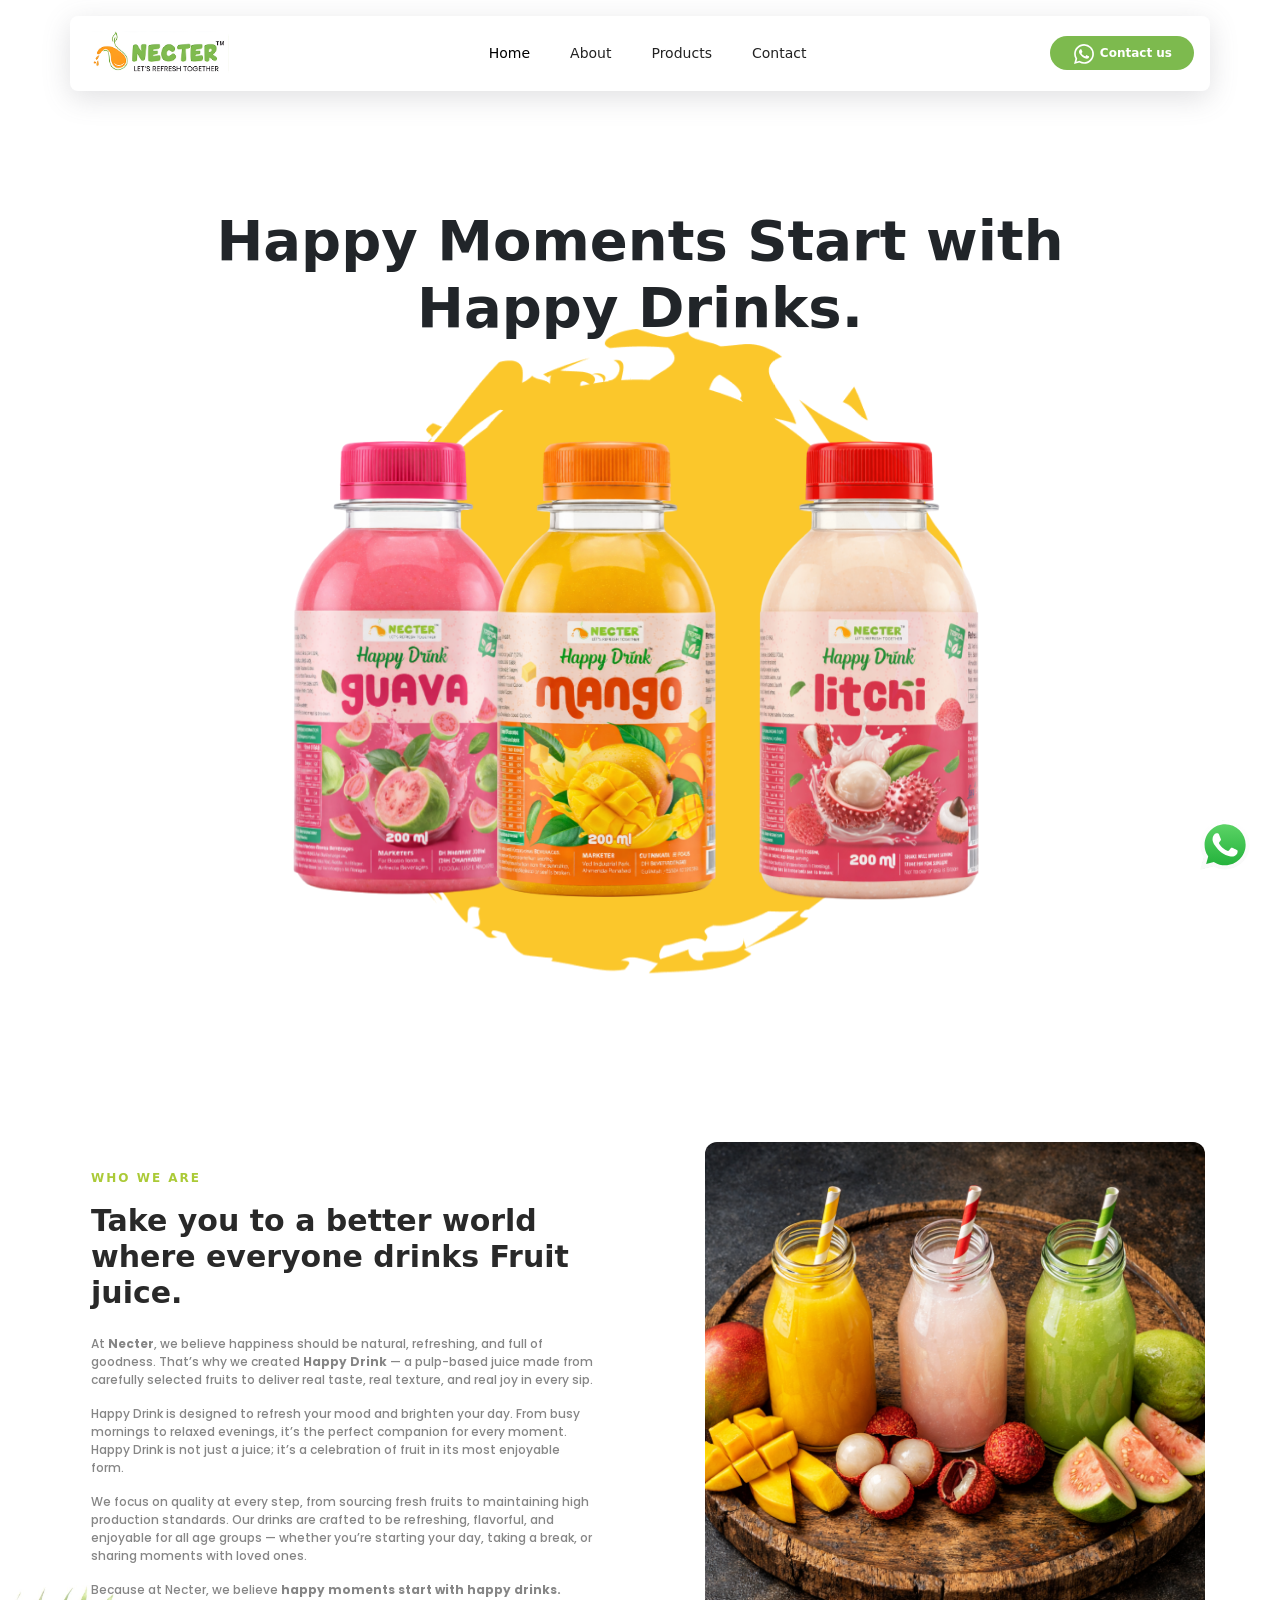
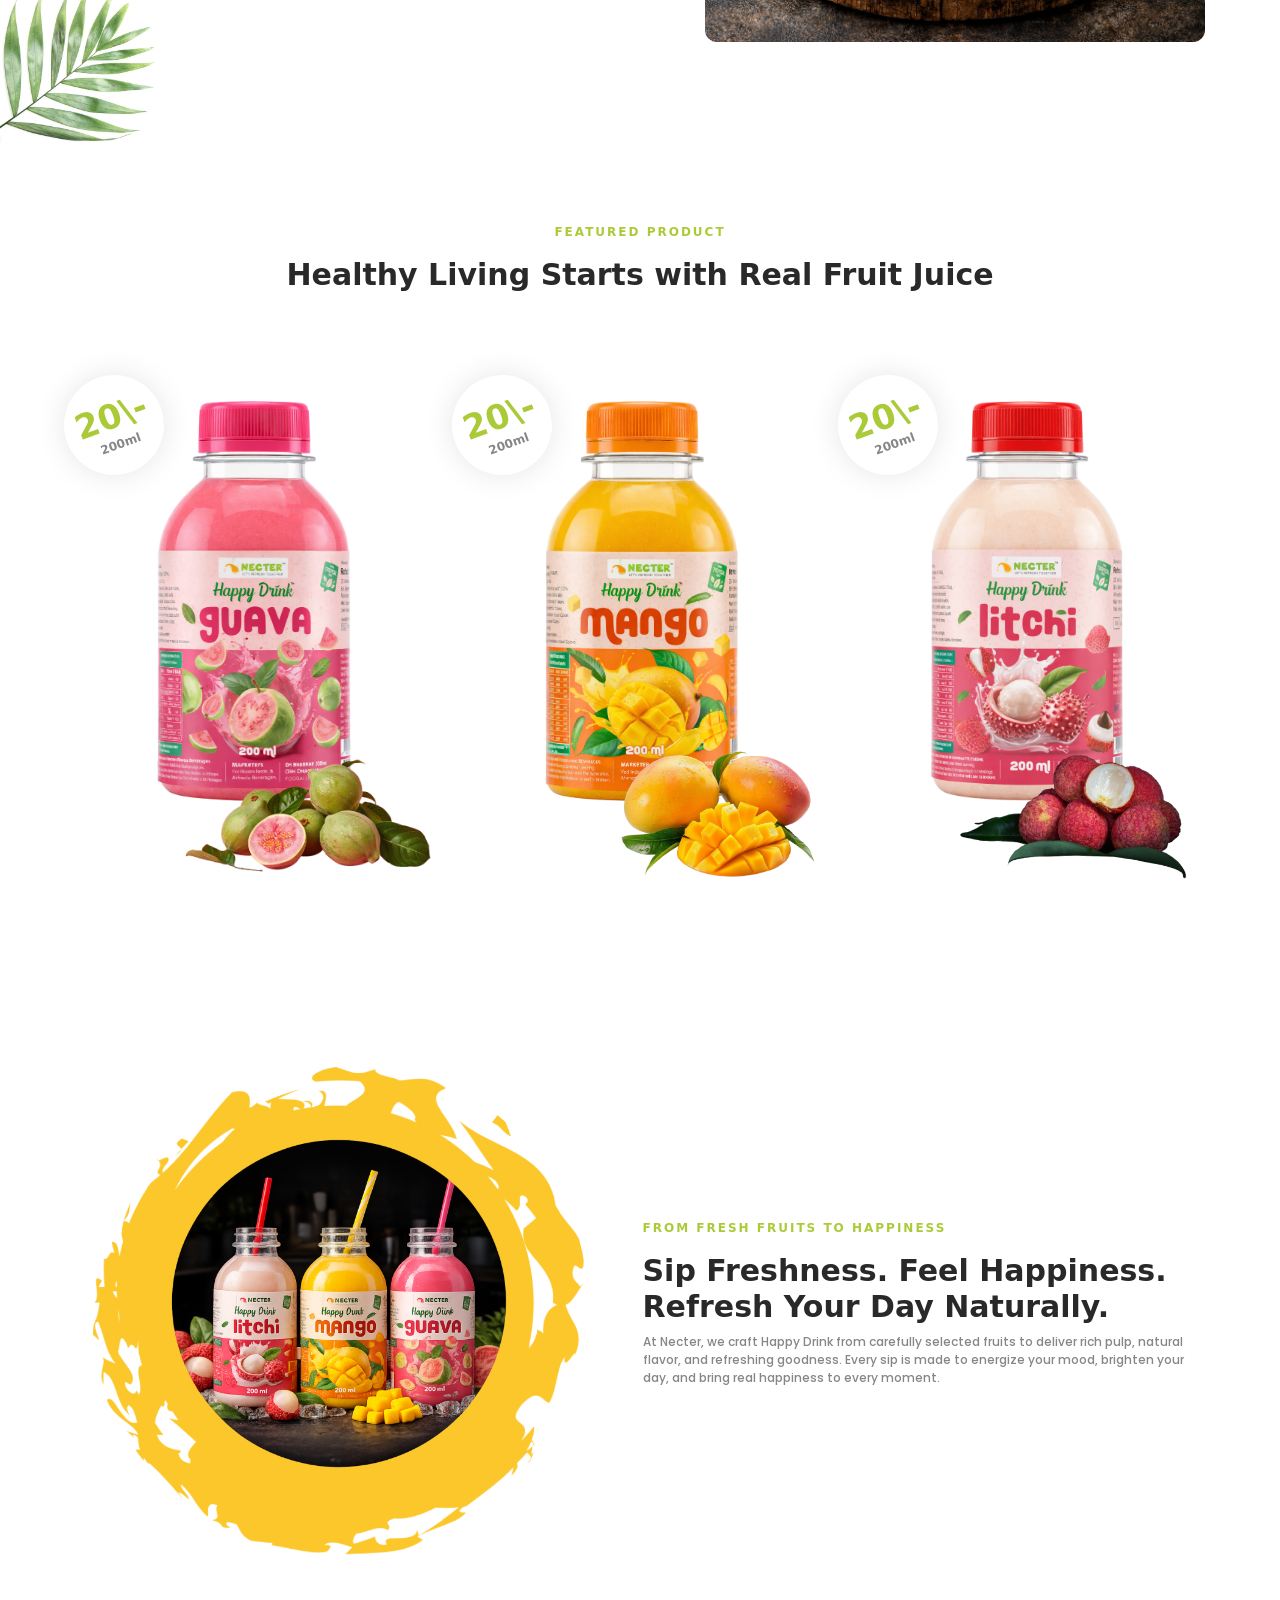
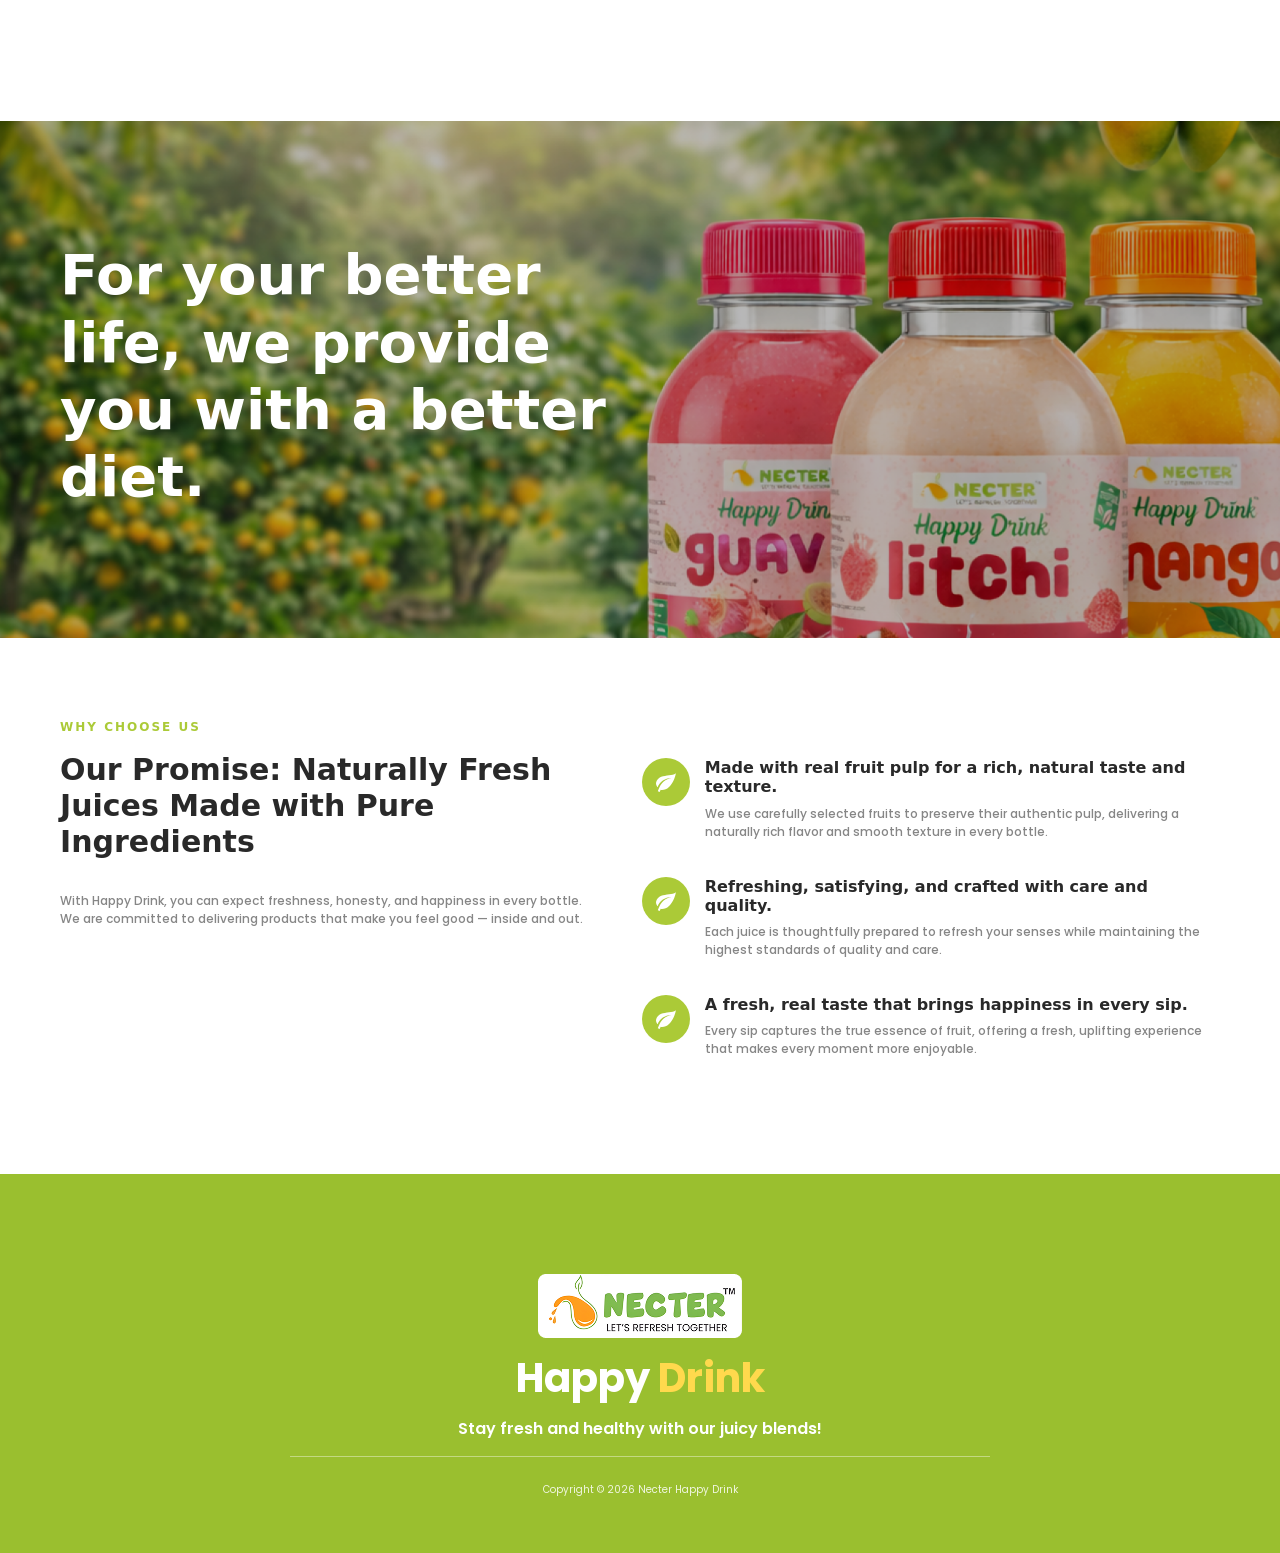
==== index.html @ d4c63b70 "file name changes" ====
<html lang="en">
  <head>
    <meta charset="UTF-8" />
    <meta name="viewport" content="width=device-width, initial-scale=1.0" />
    <link rel="stylesheet" href="./style/style.css" />
    <!-- Bootstrap CSS -->
    <link
      href="https://cdn.jsdelivr.net/npm/bootstrap@5.3.2/dist/css/bootstrap.min.css"
      rel="stylesheet"
    />
    <link
      rel="stylesheet"
      href="https://cdnjs.cloudflare.com/ajax/libs/font-awesome/6.5.1/css/all.min.css"
    />
    <title>home</title>
     <link rel="icon" type="image/x-icon" href="./images/fav_icon.png">
  </head>
  <body>
    <section>
      <div class="main_section" id="hero">
        <!-- GRID -->
        <div class="grid"></div>

        <!-- CORNER DOTS -->
        <div class="check-pattern"></div>

        <!-- ICONS -->
        <!-- <div class="icons">
        <img src="./images/litchi_1.png" class="icon i1">
        <img src="./images/mango_hero_2.png" class="icon i2">
        <img src="./images/litchi_1.png" class="icon i3">
        <img src="./images/gauva_hero_1.png" class="icon i4">
    </div> -->
        <div class="icons">
          <img src="./images/litchi_1.png" class="icon" />
          <img src="./images/mango_hero_2.png" class="icon" />
          <img src="./images/litchi_1.png" class="icon" />
          <img src="./images/gauva_hero_1.png" class="icon" />
          <img src="./images/litchi_1.png" class="icon" />
          <img src="./images/mango_hero_2.png" class="icon" />
          <img src="./images/litchi_1.png" class="icon" />
          <img src="./images/gauva_hero_1.png" class="icon" />
        </div>

        <div class="background_overlay"></div>
        <div class="custom_container">
          <header class="main-header">
            <nav class="navbar navbar-expand-lg">
              <div class="container main-navbar">
                <!-- Logo -->
                <a class="navbar-brand" href="#">
                  <img src="./images/main_logo.png" alt="Logo" />
                </a>

                <!-- Toggle Button -->
                <button
                  class="navbar-toggler"
                  type="button"
                  data-bs-toggle="collapse"
                  data-bs-target="#mainNavbar"
                >
                  <span class="navbar-toggler-icon"></span>
                </button>

                <!-- Menu -->
                <div class="collapse navbar-collapse" id="mainNavbar">
                  <ul class="navbar-nav mx-auto mb-2 mb-lg-0">
                    <li class="nav-item">
                      <a class="nav-link active" href="./index.html">Home</a>
                    </li>
                    <li class="nav-item">
                      <a class="nav-link" href="./about.html">About</a>
                    </li>
                    <li class="nav-item">
                      <a class="nav-link" href="./product.html">Products</a>
                    </li>
                    <!-- <li class="nav-item">
                      <a class="nav-link" href="#">Gallery</a>
                    </li> -->
                    <li class="nav-item">
                      <a class="nav-link" href="./contact.html">Contact</a>
                    </li>
                  </ul>

                  <!-- Button -->
                  <div class="header-btn">
                    <a
                      href="https://wa.me/9898664409?text=Hey%20there%21%20I'd%20love%20to%20Know%20more%20about%20this%20product"
                      class="contact_btn"
                    >
                      <img src="./images/ic--baseline-whatsapp.svg" alt="" />
                      Contact us</a
                    >
                  </div>
                </div>
              </div>
            </nav>
          </header>
        </div>
        <div class="hero-section">
          <div class="custom_container">
            <h1 class="main_heading">
              Happy Moments Start with <br />Happy Drinks.
            </h1>
            <div class="main_display_img">

              <!-- Yellow Background -->
              <div class="yellow-bg">
                <img src="./images/yellow_bg.png">
              </div>
              <!-- Left -->
              <div class="bottle-wrap bottle-left">
                <img src="./images/guava_single_bottle.png" class="bottle" />
              </div>

              <!-- Center -->
              <div class="bottle-wrap bottle-center">
                <img src="./images/mango_single_bottle.png" class="bottle" />
              </div>

              <!-- Right -->
              <div class="bottle-wrap bottle-right">
                <img src="./images/litchi_single_bottle.png" class="bottle" />
              </div>
            </div>
            <!-- <div class="main_display_img">
              <img
                src="./images/juice_btl.png"
                alt="juice-bottle"
                class="bottle_img"
              /> 
              <img
                src="./images/hero_img_y.png"
                alt="juice-bottle"
                class="bottle_img"
              />
            </div> -->
          </div>
        </div>
      </div>
    </section>
    <section class="section_gap about_section">
      <div class="custom_container">
        <div class="about_we_section">
          <div class="about_details_section">
            <p class="green_text">Who we are</p>
            <h2 class="main_title_text pb-3">
              Take you to a better world where everyone drinks Fruit juice.
            </h2>
            <p class="pera_text">
              At <strong>Necter</strong>, we believe happiness should be
              natural, refreshing, and full of goodness. That’s why we created
              <strong>Happy Drink</strong> — a pulp-based juice made from
              carefully selected fruits to deliver real taste, real texture, and
              real joy in every sip.
            </p>
            <p class="pera_text">
              Happy Drink is designed to refresh your mood and brighten your
              day. From busy mornings to relaxed evenings, it’s the perfect
              companion for every moment. Happy Drink is not just a juice; it’s
              a celebration of fruit in its most enjoyable form.
            </p>
            <p class="pera_text">
              We focus on quality at every step, from sourcing fresh fruits to
              maintaining high production standards. Our drinks are crafted to
              be refreshing, flavorful, and enjoyable for all age groups —
              whether you’re starting your day, taking a break, or sharing
              moments with loved ones.
            </p>
            <p class="pera_text">
              Because at Necter, we believe
              <strong> happy moments start with happy drinks.</strong>
            </p>
          </div>
          <div class="about_image">
            <img src="./images/about_details.png" alt="fruite plate" />
            <!-- <img
              src="./images/mix_fruite.png"
              alt="mix-fruite"
              class="mix_fruite_img"
            /> -->
          </div>
        </div>
      </div>
    </section>
    <section class="section_gap">
      <div class="custom_container">
        <div class="Featured_product">
          <p class="green_text text-center">Featured Product</p>
          <h2 class="main_title_text text-center">
            Healthy Living Starts with Real Fruit Juice
          </h2>
          <div class="flavour_detail">
            <!-- gauva card -->
            <div class="flavour_card">
              <div class="price_tag">
                <div>
                  <h3 class="pr_value">20\-</h3>
                  <p class="pr_volume">200ml</p>
                </div>
              </div>
              <div class="f_crd_img">
                <img
                  src="./images/gauva_bottle.png"
                  alt="mango"
                  class="bottle_img"
                />
              </div>
              <div class="fruit_img">
                <img src="./images/guava-fruit.png" alt="guava" />
              </div>
            </div>
            <!-- mango card -->
            <div class="flavour_card">
              <div class="price_tag">
                <div>
                  <h3 class="pr_value">20\-</h3>
                  <p class="pr_volume">200ml</p>
                </div>
              </div>
              <div class="f_crd_img">
                <img
                  src="./images/mango_bottle.png"
                  alt="mango"
                  class="bottle_img"
                />
              </div>
              <div class="fruit_img">
                <img
                  src="./images/mango_fruit.png"
                  alt="mango"
                  class="mango_img"
                />
              </div>
            </div>
            <!-- litchi card -->
            <div class="flavour_card">
              <div class="price_tag">
                <div>
                  <h3 class="pr_value">20\-</h3>
                  <p class="pr_volume">200ml</p>
                </div>
              </div>
              <div class="f_crd_img">
                <img
                  src="./images/litchi_bottle.png"
                  alt="mango"
                  class="bottle_img"
                />
              </div>
              <div class="fruit_img">
                <img src="./images/lychee-fruit.png" alt="litchi" />
              </div>
            </div>
          </div>
        </div>
      </div>
    </section>
    <section class="section_gap">
      <div class="custom_container">
        <div class="our_store_details">
          <div class="store_image_info">
            <img src="./images/fruite_bottles_colours.png" alt="" />
          </div>
          <div class="store_details_info">
            <p class="green_text">From Fresh Fruits to Happiness</p>
            <h2 class="main_title_text">
              Sip Freshness. Feel Happiness. Refresh Your Day Naturally.
            </h2>
            <p class="pera_text">
              At Necter, we craft Happy Drink from carefully selected fruits to
              deliver rich pulp, natural flavor, and refreshing goodness. Every
              sip is made to energize your mood, brighten your day, and bring
              real happiness to every moment.
            </p>
          </div>
        </div>
      </div>
    </section>
    <section class="section_gap pb-0">
      <div class="motivational_section">
        <div class="custom_container">
          <h2 class="motivation_line">
            For your better life, we provide you with a better diet.
          </h2>
        </div>
      </div>
    </section>
    <section>
      <div class="section_gap">
        <div class="custom_container">
          <div class="choose_company">
            <div class="company_details">
              <p class="green_text">Why Choose Us</p>
              <h2 class="main_title_text pb-4">
                Our Promise: Naturally Fresh Juices Made with Pure Ingredients
              </h2>
              <p class="pera_text">
                With Happy Drink, you can expect freshness, honesty, and
                happiness in every bottle. We are committed to delivering
                products that make you feel good — inside and out.
              </p>
            </div>
            <div>
              <ul class="product_ul_list">
                <li class="product_li_list">
                  <div class="product_fresh_info">
                    <div class="info_vector_img">
                      <img src="./images/mdi--leaf.svg" alt="leaf" />
                    </div>
                    <div class="product_details">
                      <h4 class="sub_title_text">
                        Made with real fruit pulp for a rich, natural taste and
                        texture.
                      </h4>
                      <p class="pera_text">
                        We use carefully selected fruits to preserve their
                        authentic pulp, delivering a naturally rich flavor and
                        smooth texture in every bottle.
                      </p>
                    </div>
                  </div>
                </li>
                <li class="product_li_list">
                  <div class="product_fresh_info">
                    <div class="info_vector_img">
                      <img src="./images/mdi--leaf.svg" alt="leaf" />
                    </div>
                    <div class="product_details">
                      <h4 class="sub_title_text">
                        Refreshing, satisfying, and crafted with care and
                        quality.
                      </h4>
                      <p class="pera_text">
                        Each juice is thoughtfully prepared to refresh your
                        senses while maintaining the highest standards of
                        quality and care.
                      </p>
                    </div>
                  </div>
                </li>
                <li class="product_li_list">
                  <div class="product_fresh_info">
                    <div class="info_vector_img">
                      <img src="./images/mdi--leaf.svg" alt="leaf" />
                    </div>
                    <div class="product_details">
                      <h4 class="sub_title_text">
                        A fresh, real taste that brings happiness in every sip.
                      </h4>
                      <p class="pera_text">
                        Every sip captures the true essence of fruit, offering a
                        fresh, uplifting experience that makes every moment more
                        enjoyable.
                      </p>
                    </div>
                  </div>
                </li>
              </ul>
            </div>
          </div>
        </div>
      </div>
    </section>
    <section>
      <footer class="happy-footer">
        <div class="footer-content">
          <img src="./images/main_logo.png" alt="Logo" class="pb-3" />

          <h2 class="footer-logo">Happy <span>Drink</span></h2>

          <p class="footer-tagline">
            Stay fresh and healthy with our juicy blends!
          </p>

          <!-- <p class="footer-text">
            Torquent praesent aptent tristique pulvinar sed congue consectetur
            litora enim<br />
            fringilla lacus adipiscing augue vehicula
          </p> -->

          <!-- <div class="footer-social">
            <a href="#" aria-label="Facebook"
              ><i class="fab fa-facebook-f"></i
            ></a>
            <a href="#" aria-label="Instagram"
              ><i class="fab fa-instagram"></i
            ></a>
            <a href="#" aria-label="Twitter"><i class="fab fa-twitter"></i></a>
            <a href="#" aria-label="linkedin"><i class="fab fa-linkedin"></i></a>
          </div> -->

          <span class="footer-divider"></span>

          <p class="footer-copy">Copyright © 2026 Necter Happy Drink</p>
        </div>
      </footer>
    </section>
    <div class="whats-app-button">
      <a
        href="https://wa.me/9898664409?text=Hey%20there%21%20I'd%20love%20to%20Know%20more%20about%20this%20product"
      >
        <img
          src="./images/whatsapp-icon.svg"
          alt="whatsapp"
          height="50px"
          width="50px"
        />
      </a>
    </div>
    <script src="https://cdn.jsdelivr.net/npm/bootstrap@5.3.2/dist/js/bootstrap.bundle.min.js"></script>
    <script>
      window.addEventListener("load", () => {
        const center = document.querySelector(".bottle-center");
        const left = document.querySelector(".bottle-left");
        const right = document.querySelector(".bottle-right");
        const bg = document.querySelector(".yellow-bg");

        setTimeout(() => center.classList.add("show"), 100);
        setTimeout(() => left.classList.add("show"), 500);
        setTimeout(() => right.classList.add("show"), 500);
        /* Background animation AFTER bottles */

        setTimeout(() => {
          bg.classList.add("show");
        }, 600);
      });

      //background hero section

      const hero = document.getElementById("hero");
      let hideTimer;

      hero.addEventListener("mousemove", (e) => {
        const rect = hero.getBoundingClientRect();

        const x = e.clientX - rect.left;
        const y = e.clientY - rect.top;

        hero.style.setProperty("--x", x + "px");
        hero.style.setProperty("--y", y + "px");
        hero.style.setProperty("--size", "180px");

        // clearTimeout(hideTimer);
        // hideTimer = setTimeout(() => {
        //     hero.style.setProperty("--size", "0px");
        // }, 400);
      });

      hero.addEventListener("mouseleave", () => {
        hero.style.setProperty("--size", "0px");
      });
    </script>
  </body>
</html>
---- style/style.css ----
@import url("https://fonts.googleapis.com/css2?family=Jost:ital,wght@0,100..900;1,100..900&family=Poppins:ital,wght@0,100;0,200;0,300;0,400;0,500;0,600;0,700;0,800;0,900;1,100;1,200;1,300;1,400;1,500;1,600;1,700;1,800;1,900&display=swap");
body {
  background-color: white;
  font-family: "Jost", sans-serif;
}

.custom_container {
  max-width: 1440px;
  margin: 0 auto;
  padding: 0 60px;
}
@media (max-width: 1440px) {
  .custom_container {
    padding: 0 60px;
  }
}
@media (max-width: 576px) {
  .custom_container {
    padding: 0 20px;
  }
}

.green_text {
  color: #abca37;
  font-size: 14px;
  font-weight: 700;
  text-transform: uppercase;
  letter-spacing: 2px;
}
@media (max-width: 1440px) {
  .green_text {
    font-size: 12px;
  }
}

.main_title_text {
  color: #292929;
  font-size: 39px;
  font-weight: 700;
}
@media (max-width: 1440px) {
  .main_title_text {
    font-size: 30px;
  }
}
@media (max-width: 1200px) {
  .main_title_text {
    font-size: 24px;
  }
}
@media (max-width: 576px) {
  .main_title_text {
    font-size: 20px;
  }
}

.sub_title_text {
  color: #292929;
  font-size: 20px;
  font-weight: 700;
}
@media (max-width: 1440px) {
  .sub_title_text {
    font-size: 16px;
  }
}

.contact_title_text {
  color: #292929;
  font-size: 25px;
  font-weight: 400;
}
@media (max-width: 992px) {
  .contact_title_text {
    font-size: 18px;
  }
}

.pera_text {
  color: #868686;
  font-size: 14px;
  font-weight: 500;
  font-family: "Poppins", sans-serif;
  text-decoration: none;
}
@media (max-width: 1440px) {
  .pera_text {
    font-size: 12px;
  }
}

.section_gap {
  padding: 80px 0;
}
@media (max-width: 1200px) {
  .section_gap {
    padding: 40px 0;
  }
}
@media (max-width: 576px) {
  .section_gap {
    padding: 20px 0;
  }
}

.whats-app-button {
  position: fixed;
  bottom: 30px;
  right: 30px;
}

.main_section {
  padding-bottom: 80px;
  position: relative;
}
@media (max-width: 1200px) {
  .main_section {
    padding-bottom: 40px;
  }
}
@media (max-width: 576px) {
  .main_section {
    padding-bottom: 20px;
  }
}

.aboutus_hero_section {
  background-image: url("../images/mix_fruite_bg.png");
  background-position: center center;
  background-repeat: no-repeat;
  background-size: cover;
  position: relative;
  overflow: hidden;
  transform: translateZ(0);
  background-position: bottom;
}

/* ---------- GRID ---------- */
.grid {
  position: absolute;
  inset: 0;
  background-size: 80px 80px;
  opacity: 0.6;
}

/* ---------- CORNER DOTS ---------- */
.check-pattern {
  position: absolute;
  inset: 0;
  pointer-events: none;
  background-image: radial-gradient(circle at 0 0, #fac62a 3px, transparent 4px), radial-gradient(circle at 80px 0, #fac62a 3px, transparent 4px), radial-gradient(circle at 0 80px, #fac62a 3px, transparent 4px), radial-gradient(circle at 80px 80px, #fac62a 3px, transparent 4px);
  background-size: 80px 80px;
  mask-image: radial-gradient(circle var(--size, 0px) at var(--x, 0px) var(--y, 0px), black 40%, transparent 80%);
  -webkit-mask-image: radial-gradient(circle var(--size, 0px) at var(--x, 0px) var(--y, 0px), black 40%, transparent 80%);
  transition: all 0.25s ease;
}

/* ---------- ICONS ---------- */
.icons {
  position: absolute;
  inset: 0;
  pointer-events: none;
  mask-image: radial-gradient(circle var(--size, 0px) at var(--x, 0px) var(--y, 0px), black 40%, transparent 80%);
  -webkit-mask-image: radial-gradient(circle var(--size, 0px) at var(--x, 0px) var(--y, 0px), black 40%, transparent 80%);
}

/* icon style */
.icon {
  position: absolute;
  width: 70px;
  opacity: 0.9;
  animation: float 6s ease-in-out infinite;
}

/* ---- TOP LEFT ---- */
.icon:nth-child(1) {
  top: 5%;
  left: 6%;
  transform: rotate(-15deg);
}

.icon:nth-child(2) {
  top: 15%;
  left: 18%;
  transform: rotate(12deg);
}

/* ---- TOP RIGHT ---- */
.icon:nth-child(3) {
  top: 8%;
  right: 10%;
  transform: rotate(-10deg);
}

.icon:nth-child(4) {
  top: 20%;
  right: 4%;
  transform: rotate(18deg);
}

/* ---- BOTTOM LEFT ---- */
.icon:nth-child(5) {
  bottom: 10%;
  left: 8%;
  transform: rotate(8deg);
}

.icon:nth-child(6) {
  bottom: 18%;
  left: 20%;
  transform: rotate(-14deg);
}

/* ---- BOTTOM RIGHT ---- */
.icon:nth-child(7) {
  bottom: 12%;
  right: 12%;
  transform: rotate(16deg);
}

.icon:nth-child(8) {
  bottom: 22%;
  right: 5%;
  transform: rotate(-12deg);
}

/* floating animation */
@keyframes float {
  0% {
    transform: translateY(0px) rotate(var(--r, 0deg));
  }
  50% {
    transform: translateY(-15px) rotate(var(--r, 0deg));
  }
  100% {
    transform: translateY(0px) rotate(var(--r, 0deg));
  }
}
/* icon positions */
.main-header {
  position: sticky;
  top: 0;
  z-index: 9999;
}
.main-header .main-navbar {
  background: white;
  border-radius: 8px;
  padding: 10px 16px;
  box-shadow: rgba(100, 100, 111, 0.2) 0px 7px 29px 0px;
}
.main-header .navbar {
  padding: 16px 0;
  position: relative;
}
.main-header .navbar-brand img {
  max-height: 45px;
}
@media (max-width: 576px) {
  .main-header .navbar-brand img {
    max-height: 30px;
  }
}
.main-header .nav-link {
  color: #222;
  font-weight: 500;
  margin: 0 12px;
  transition: color 0.3s ease;
}
.main-header .nav-link:hover, .main-header .nav-link.active {
  color: #7dba4e;
}
@media (max-width: 1440px) {
  .main-header .nav-link {
    font-size: 14px;
  }
}
.main-header .header-btn .contact_btn {
  padding: 10px 22px;
  border-radius: 30px;
  font-weight: 600;
  background-color: #7dba4e;
  border: none;
  color: white;
  text-decoration: none;
}
.main-header .header-btn .contact_btn:hover {
  background-color: #7dba4e;
}
@media (max-width: 1440px) {
  .main-header .header-btn .contact_btn {
    font-size: 12px;
  }
}

.navbar-toggler-icon {
  width: 25px !important;
  height: 20px !important;
}
@media (max-width: 576px) {
  .navbar-toggler-icon {
    width: 20px !important;
    height: 15px !important;
  }
}

.navbar-toggler {
  border: none !important;
}
.navbar-toggler:focus {
  box-shadow: none !important;
}

/* Mobile adjustments */
@media (max-width: 991px) {
  .main-header {
    position: absolute;
    top: 0;
    left: 0;
    width: 90%;
    margin: 0 20px;
  }
  .main-header .navbar-collapse {
    background-color: #fff;
    padding: 20px;
    border-radius: 12px;
  }
  .main-header .nav-link {
    margin: 0px 0px;
    text-align: center;
    font-size: 12px;
  }
  .main-header .header-btn {
    text-align: center;
    margin-top: 15px;
  }
}
.hero-section {
  display: flex;
  align-items: center;
  min-height: 500px;
  padding: 100px 0;
  z-index: 1;
  position: relative;
  text-align: center;
}
@media (max-width: 992px) {
  .hero-section {
    padding: 60px 0;
  }
}
@media (max-width: 768px) {
  .hero-section {
    padding: 60px 0;
  }
}
@media (max-width: 576px) {
  .hero-section {
    padding-top: 10px;
  }
}
.hero-section.aboutus_section {
  min-height: 350px;
}
@media (max-width: 992px) {
  .hero-section.aboutus_section {
    min-height: 300px;
  }
}
.hero-section .main_heading {
  font-size: 69px;
  font-weight: 700;
  text-align: center;
  margin-bottom: 100px;
  z-index: 1;
  position: relative;
}
@media (max-width: 1440px) {
  .hero-section .main_heading {
    font-size: 56px;
  }
}
@media (max-width: 1200px) {
  .hero-section .main_heading {
    font-size: 48px;
  }
}
@media (max-width: 992px) {
  .hero-section .main_heading {
    font-size: 40px;
    margin-top: 100px;
    margin-bottom: 60px;
  }
}
@media (max-width: 768px) {
  .hero-section .main_heading {
    font-size: 32px;
  }
}
@media (max-width: 576px) {
  .hero-section .main_heading {
    font-size: 24px;
    margin-bottom: 50px;
    margin-top: 120px;
  }
}
.hero-section .main_ac_heading {
  font-size: 48px;
  font-weight: 700;
  text-align: center;
}
@media (max-width: 1440px) {
  .hero-section .main_ac_heading {
    font-size: 40px;
  }
}
@media (max-width: 992px) {
  .hero-section .main_ac_heading {
    font-size: 32px;
  }
}

.main_display_img {
  position: relative;
  height: 420px;
}
@media (max-width: 576px) {
  .main_display_img {
    height: 300px;
  }
}

.yellow-bg {
  position: absolute;
  top: 50%;
  left: 50%;
  transform: translate(-50%, -50%) scale(0.5);
  opacity: 0;
  z-index: 0;
}

.yellow-bg img {
  width: 650px;
}
@media (max-width: 992px) {
  .yellow-bg img {
    width: 580px;
  }
}
@media (max-width: 768px) {
  .yellow-bg img {
    width: 460px;
  }
}
@media (max-width: 576px) {
  .yellow-bg img {
    width: 330px;
  }
}

.yellow-bg.show {
  animation: bgZoom 1.2s ease forwards;
}

@keyframes bgZoom {
  0% {
    transform: translate(-50%, -50%) scale(0.5);
    opacity: 0;
  }
  100% {
    transform: translate(-50%, -50%) scale(1);
    opacity: 1;
  }
}
/* Wrapper controls position */
.bottle-wrap {
  position: absolute;
  top: -500px;
  opacity: 0;
}

/* Final positions */
.bottle-left {
  left: 9%;
  z-index: 2;
}
@media (max-width: 1440px) {
  .bottle-left {
    left: 9%;
  }
}
@media (max-width: 1200px) {
  .bottle-left {
    left: 4%;
  }
}
@media (max-width: 992px) {
  .bottle-left {
    left: 4%;
  }
}

.bottle-center {
  left: 33%;
  transform: translateX(-50%);
  z-index: 3;
}
@media (max-width: 1440px) {
  .bottle-center {
    left: 33%;
  }
}
@media (max-width: 1200px) {
  .bottle-center {
    left: 33%;
  }
}
@media (max-width: 992px) {
  .bottle-center {
    left: 33%;
  }
}
@media (max-width: 768px) {
  .bottle-center {
    left: 31%;
  }
}

.bottle-right {
  right: 10%;
  z-index: 2;
}
@media (max-width: 1440px) {
  .bottle-right {
    right: 10%;
  }
}
@media (max-width: 1200px) {
  .bottle-right {
    right: 2%;
  }
}
@media (max-width: 992px) {
  .bottle-right {
    right: 2%;
  }
}

/* Bottle image */
.bottle {
  width: 270px;
}
@media (max-width: 1440px) {
  .bottle {
    width: 220px;
  }
}
@media (max-width: 992px) {
  .bottle {
    width: 180px;
  }
}
@media (max-width: 768px) {
  .bottle {
    width: 160px;
  }
}
@media (max-width: 576px) {
  .bottle {
    width: 120px;
  }
}

/* Animation */
.bottle-wrap.show {
  animation: dropSmooth 0.9s ease forwards;
}

@keyframes dropSmooth {
  0% {
    top: -500px;
    opacity: 0;
    transform: scale(0.7);
  }
  60% {
    top: 20px;
    opacity: 1;
    transform: scale(1.05);
  }
  100% {
    top: 0;
    opacity: 1;
    transform: scale(1);
  }
}
.about_section {
  background-image: url("../images/palm-leaves-bg.jpg");
  background-position: bottom left;
  background-repeat: no-repeat;
  background-size: 30% auto;
}

.about_we_section {
  display: flex;
  justify-content: space-around;
  align-items: center;
}
@media (max-width: 992px) {
  .about_we_section {
    flex-direction: column;
  }
}
.about_we_section .about_details_section {
  padding: 48px 80px 48px 16px;
  max-width: 600px;
}
@media (max-width: 1200px) {
  .about_we_section .about_details_section {
    padding: 48px 40px 48px 16px;
  }
}
@media (max-width: 992px) {
  .about_we_section .about_details_section {
    padding: 20px;
  }
}
.about_we_section .about_image {
  position: relative;
}
.about_we_section .about_image img {
  max-width: 684px;
  border-radius: 12px;
}
@media (max-width: 1440px) {
  .about_we_section .about_image img {
    max-width: 500px;
  }
}
@media (max-width: 1200px) {
  .about_we_section .about_image img {
    max-width: 450px;
  }
}
@media (max-width: 576px) {
  .about_we_section .about_image img {
    max-width: 280px;
  }
}

.product_ul_list {
  margin: 40px 0 0 0;
  padding: 0;
}
@media (max-width: 992px) {
  .product_ul_list {
    margin: 28px 0 0 0;
  }
}
.product_ul_list .product_li_list {
  list-style: none;
  margin: 20px 0;
}
.product_ul_list .product_li_list .product_fresh_info {
  display: flex;
  align-items: start;
  gap: 15px;
}
.product_ul_list .product_li_list .product_fresh_info .info_vector_img {
  background-color: #abca37;
  border-radius: 50%;
  padding: 16px;
}
@media (max-width: 1440px) {
  .product_ul_list .product_li_list .product_fresh_info .info_vector_img {
    padding: 12px;
  }
}
@media (max-width: 576px) {
  .product_ul_list .product_li_list .product_fresh_info .info_vector_img {
    padding: 8px;
  }
}

.Featured_product {
  margin: 0 auto;
}
.Featured_product .flavour_detail {
  padding: 100px 0;
  display: flex;
  justify-content: space-around;
  align-items: center;
}
@media (max-width: 1200px) {
  .Featured_product .flavour_detail {
    padding: 80px 0;
  }
}
@media (max-width: 768px) {
  .Featured_product .flavour_detail {
    flex-direction: column;
    gap: 60px;
  }
}
.Featured_product .flavour_detail .flavour_card {
  position: relative;
}
.Featured_product .flavour_detail .flavour_card .price_tag {
  position: absolute;
  left: -93px;
  top: -26px;
  display: flex;
  justify-content: center;
  align-items: center;
  min-width: 130px;
  min-height: 130px;
  background-color: #ffffff;
  border-radius: 50%;
  box-shadow: 0px 0px 30px 0px rgba(0, 0, 0, 0.1);
  transform: rotate(-20deg);
  transition: transform 0.6s ease-in-out;
  cursor: pointer;
}
.Featured_product .flavour_detail .flavour_card .price_tag:hover {
  transform: rotate(0deg);
}
@media (max-width: 1440px) {
  .Featured_product .flavour_detail .flavour_card .price_tag {
    min-width: 100px;
    min-height: 100px;
  }
}
@media (max-width: 1200px) {
  .Featured_product .flavour_detail .flavour_card .price_tag {
    min-width: 80px;
    min-height: 80px;
    left: -60px;
    top: -5px;
  }
}
@media (max-width: 992px) {
  .Featured_product .flavour_detail .flavour_card .price_tag {
    min-width: 60px;
    min-height: 60px;
  }
}
@media (max-width: 576px) {
  .Featured_product .flavour_detail .flavour_card .price_tag {
    left: -50px;
    top: 15px;
  }
}
.Featured_product .flavour_detail .flavour_card .price_tag .pr_value {
  color: #abca37;
  font-size: 40px;
  font-weight: 700;
  text-align: center;
  margin: 0;
}
@media (max-width: 1440px) {
  .Featured_product .flavour_detail .flavour_card .price_tag .pr_value {
    font-size: 34px;
  }
}
@media (max-width: 1200px) {
  .Featured_product .flavour_detail .flavour_card .price_tag .pr_value {
    font-size: 28px;
  }
}
@media (max-width: 1200px) {
  .Featured_product .flavour_detail .flavour_card .price_tag .pr_value {
    font-size: 22px;
  }
}
.Featured_product .flavour_detail .flavour_card .price_tag .pr_volume {
  color: #868686;
  font-size: 12px;
  font-weight: 600;
  text-align: center;
  margin: 0;
}
@media (max-width: 992px) {
  .Featured_product .flavour_detail .flavour_card .price_tag .pr_volume {
    font-size: 10px;
  }
}
.Featured_product .flavour_detail .flavour_card .f_crd_img .bottle_img {
  max-height: 500px;
  max-width: 360px;
  transform: rotate(0deg);
  transition: transform 0.6s ease-in-out;
  cursor: pointer;
}
.Featured_product .flavour_detail .flavour_card .f_crd_img .bottle_img:hover {
  transform: rotate(-10deg) scale(1.1);
}
@media (max-width: 1440px) {
  .Featured_product .flavour_detail .flavour_card .f_crd_img .bottle_img {
    max-height: 400px;
  }
}
@media (max-width: 1200px) {
  .Featured_product .flavour_detail .flavour_card .f_crd_img .bottle_img {
    max-height: 350px;
  }
}
@media (max-width: 992px) {
  .Featured_product .flavour_detail .flavour_card .f_crd_img .bottle_img {
    max-height: 250px;
  }
}
@media (max-width: 768px) {
  .Featured_product .flavour_detail .flavour_card .f_crd_img .bottle_img {
    max-height: 400px;
  }
}
@media (max-width: 576px) {
  .Featured_product .flavour_detail .flavour_card .f_crd_img .bottle_img {
    max-height: 300px;
  }
}
.Featured_product .flavour_detail .flavour_card .fruit_img {
  position: absolute;
  right: -80px;
  bottom: -100px;
}
.Featured_product .flavour_detail .flavour_card .fruit_img img {
  width: 300px;
}
.Featured_product .flavour_detail .flavour_card .fruit_img img.mango_img {
  width: 250px;
}
@media (max-width: 1440px) {
  .Featured_product .flavour_detail .flavour_card .fruit_img img.mango_img {
    width: 200px;
  }
}
@media (max-width: 1200px) {
  .Featured_product .flavour_detail .flavour_card .fruit_img img.mango_img {
    width: 150px;
  }
}
@media (max-width: 992px) {
  .Featured_product .flavour_detail .flavour_card .fruit_img img.mango_img {
    width: 100px;
  }
}
@media (max-width: 768px) {
  .Featured_product .flavour_detail .flavour_card .fruit_img img.mango_img {
    width: 200px;
  }
}
@media (max-width: 1440px) {
  .Featured_product .flavour_detail .flavour_card .fruit_img img {
    width: 250px;
  }
  .Featured_product .flavour_detail .flavour_card .fruit_img {
    bottom: -80px;
  }
}
@media (max-width: 1200px) {
  .Featured_product .flavour_detail .flavour_card .fruit_img img {
    width: 200px;
  }
  .Featured_product .flavour_detail .flavour_card .fruit_img {
    bottom: -50px;
  }
}
@media (max-width: 1200px) {
  .Featured_product .flavour_detail .flavour_card .fruit_img img {
    width: 150px;
  }
  .Featured_product .flavour_detail .flavour_card .fruit_img {
    bottom: -35px;
    right: -70px;
  }
}
@media (max-width: 768px) {
  .Featured_product .flavour_detail .flavour_card .fruit_img img {
    width: 250px;
  }
  .Featured_product .flavour_detail .flavour_card .fruit_img {
    bottom: -30px;
  }
}

.our_store_details {
  display: flex;
  justify-content: space-around;
  align-items: center;
}
@media (max-width: 1200px) {
  .our_store_details {
    gap: 24px;
  }
}
@media (max-width: 768px) {
  .our_store_details {
    flex-direction: column;
  }
}
.our_store_details .store_image_info {
  max-width: 600px;
}
.our_store_details .store_image_info img {
  width: -webkit-fill-available;
}
@media (max-width: 1440px) {
  .our_store_details .store_image_info {
    max-width: 500px;
  }
}
@media (max-width: 1200px) {
  .our_store_details .store_image_info {
    max-width: 400px;
  }
}
@media (max-width: 992px) {
  .our_store_details .store_image_info {
    max-width: 300px;
  }
}
@media (max-width: 768px) {
  .our_store_details .store_image_info {
    order: 2;
  }
}
.our_store_details .store_details_info {
  max-width: 550px;
}
@media (max-width: 768px) {
  .our_store_details .store_details_info {
    order: 1;
  }
}

.motivational_section {
  background-image: url("../images/neacter_background_img.png");
  background-repeat: repeat;
  background-size: cover;
  padding: 120px 0px;
  background-position: center;
}
@media (max-width: 992px) {
  .motivational_section {
    background-position: right;
  }
}
@media (max-width: 576px) {
  .motivational_section {
    padding: 32px 0px;
  }
}
.motivational_section .motivation_line {
  font-size: 76px;
  font-weight: 700;
  color: white;
  max-width: 600px;
}
@media (max-width: 1440px) {
  .motivational_section .motivation_line {
    font-size: 56px;
  }
}
@media (max-width: 1200px) {
  .motivational_section .motivation_line {
    font-size: 48px;
  }
}
@media (max-width: 992px) {
  .motivational_section .motivation_line {
    font-size: 36px;
  }
}

.choose_company {
  display: flex;
  justify-content: space-around;
  align-items: start;
  gap: 50px;
}
@media (max-width: 992px) {
  .choose_company {
    flex-direction: column;
    gap: 10px;
  }
}
.choose_company .company_details {
  width: 70%;
}
@media (max-width: 576px) {
  .choose_company .company_details {
    width: 100%;
  }
}

.footer_section {
  background-color: #9abf2f;
}

/* Footer Wrapper */
.happy-footer {
  background-color: #9abf2f;
  padding: 100px 20px 40px;
  text-align: center;
  color: #ffffff;
  position: relative;
  overflow: hidden;
  font-family: "Poppins", sans-serif;
}
@media (max-width: 768px) {
  .happy-footer {
    padding: 80px 20px 40px;
  }
}

/* Content Container */
.footer-content {
  max-width: 900px;
  margin: auto;
}

/* Logo */
.footer-logo {
  font-size: 48px;
  font-weight: 700;
  margin-bottom: 15px;
}
@media (max-width: 1440px) {
  .footer-logo {
    font-size: 40px;
  }
}
@media (max-width: 992px) {
  .footer-logo {
    font-size: 34px;
  }
}
@media (max-width: 576px) {
  .footer-logo {
    font-size: 28px;
  }
}

.footer-logo span {
  color: #ffd94d;
}

/* Tagline */
.footer-tagline {
  font-size: 18px;
  font-weight: 600;
  margin-bottom: 15px;
}
@media (max-width: 1440px) {
  .footer-tagline {
    font-size: 16px;
  }
}
@media (max-width: 768px) {
  .footer-tagline {
    font-size: 14px;
  }
}

/* Description */
.footer-text {
  font-size: 14px;
  line-height: 1.7;
  margin-bottom: 30px;
}
@media (max-width: 1440px) {
  .footer-text {
    font-size: 12px;
  }
}

/* Social Icons */
.footer-social {
  display: flex;
  justify-content: center;
  gap: 12px;
  margin-bottom: 40px;
}

.footer-social a {
  width: 40px;
  height: 40px;
  background: rgba(255, 255, 255, 0.2);
  border-radius: 50%;
  display: flex;
  align-items: center;
  justify-content: center;
  color: #fff;
  font-size: 16px;
  transition: 0.3s ease;
  text-decoration: none;
}

.footer-social a:hover {
  background: #ffffff;
  color: #a9cf3a;
}

/* Divider Line */
.footer-divider {
  display: block;
  width: 100%;
  max-width: 700px;
  height: 1px;
  background: rgba(255, 255, 255, 0.4);
  margin: 0 auto 25px;
}

/* Copyright */
.footer-copy {
  font-size: 13px;
  opacity: 0.85;
}
@media (max-width: 1440px) {
  .footer-copy {
    font-size: 10px;
  }
}

.mission_details {
  background-color: #f5f4f5;
}
.mission_details .mission_cards {
  display: flex;
  justify-content: space-around;
  align-items: center;
  gap: 40px;
  margin-top: 60px;
}
@media (max-width: 576px) {
  .mission_details .mission_cards {
    flex-direction: column;
  }
}
.mission_details .mission_cards .mission_card {
  padding: 24px 40px;
  border-radius: 18px;
  max-width: 600px;
}
.mission_details .mission_cards .mission_card .white_text {
  color: #fff;
}
.mission_details .mission_cards .mission_card.white_card {
  background-color: #fff;
  order: 2;
}
.mission_details .mission_cards .mission_card.green_card {
  order: 1;
  background-color: #9abf2f;
}
.mission_details .mission_cards .mission_card .icon_logos {
  background-color: #9abf2f;
  border-radius: 50%;
  padding: 12px;
  width: 80px;
  height: 80px;
  display: flex;
  justify-content: center;
  align-items: center;
  margin-bottom: 14px;
}
.mission_details .mission_cards .mission_card .icon_logos.green_round {
  background-color: #fff;
}
.mission_details .mission_cards .mission_card .icon_logos img {
  width: 40px;
}
@media (max-width: 768px) {
  .mission_details .mission_cards .mission_card .icon_logos {
    width: 60px;
    height: 60px;
  }
}
@media (max-width: 768px) {
  .mission_details .mission_cards .mission_card {
    padding: 20px;
  }
}
@media (max-width: 992px) {
  .mission_details .mission_cards .mission_card {
    width: 50%;
  }
}
@media (max-width: 576px) {
  .mission_details .mission_cards .mission_card {
    width: 100%;
  }
}
@media (max-width: 768px) {
  .mission_details .mission_cards {
    gap: 20px;
  }
}

.contact_section .contact_card {
  box-shadow: 0px 0px 60px 0px rgba(0, 0, 0, 0.1);
  max-width: 500px;
  padding: 24px 40px;
  border-radius: 12px;
}
.contact_section .contact_side_img img {
  max-width: 500px;
}
@media (max-width: 992px) {
  .contact_section .contact_side_img img {
    max-width: 350px;
  }
}
@media (max-width: 768px) {
  .contact_section .contact_side_img img {
    display: none;
  }
}
@media (max-width: 576px) {
  .contact_section .contact_side_img img {
    display: none;
  }
}/*# sourceMappingURL=style.css.map */
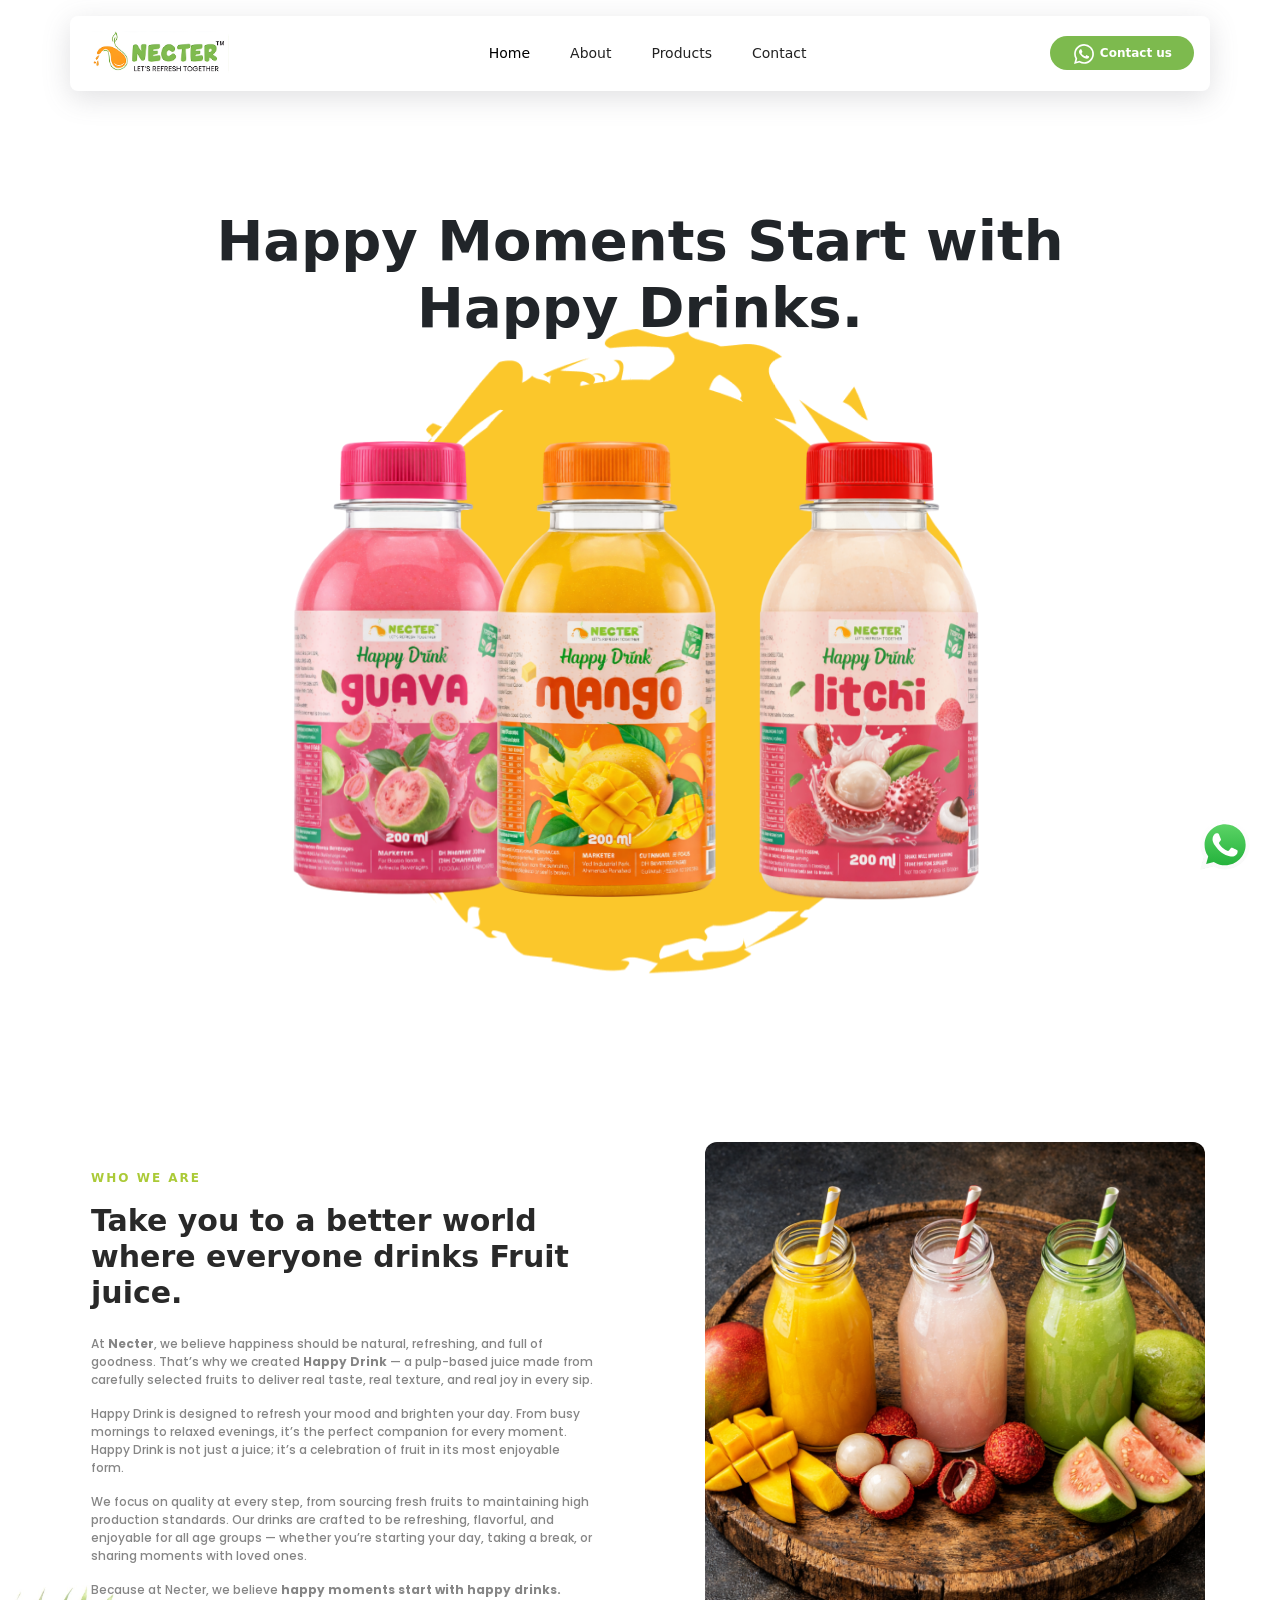
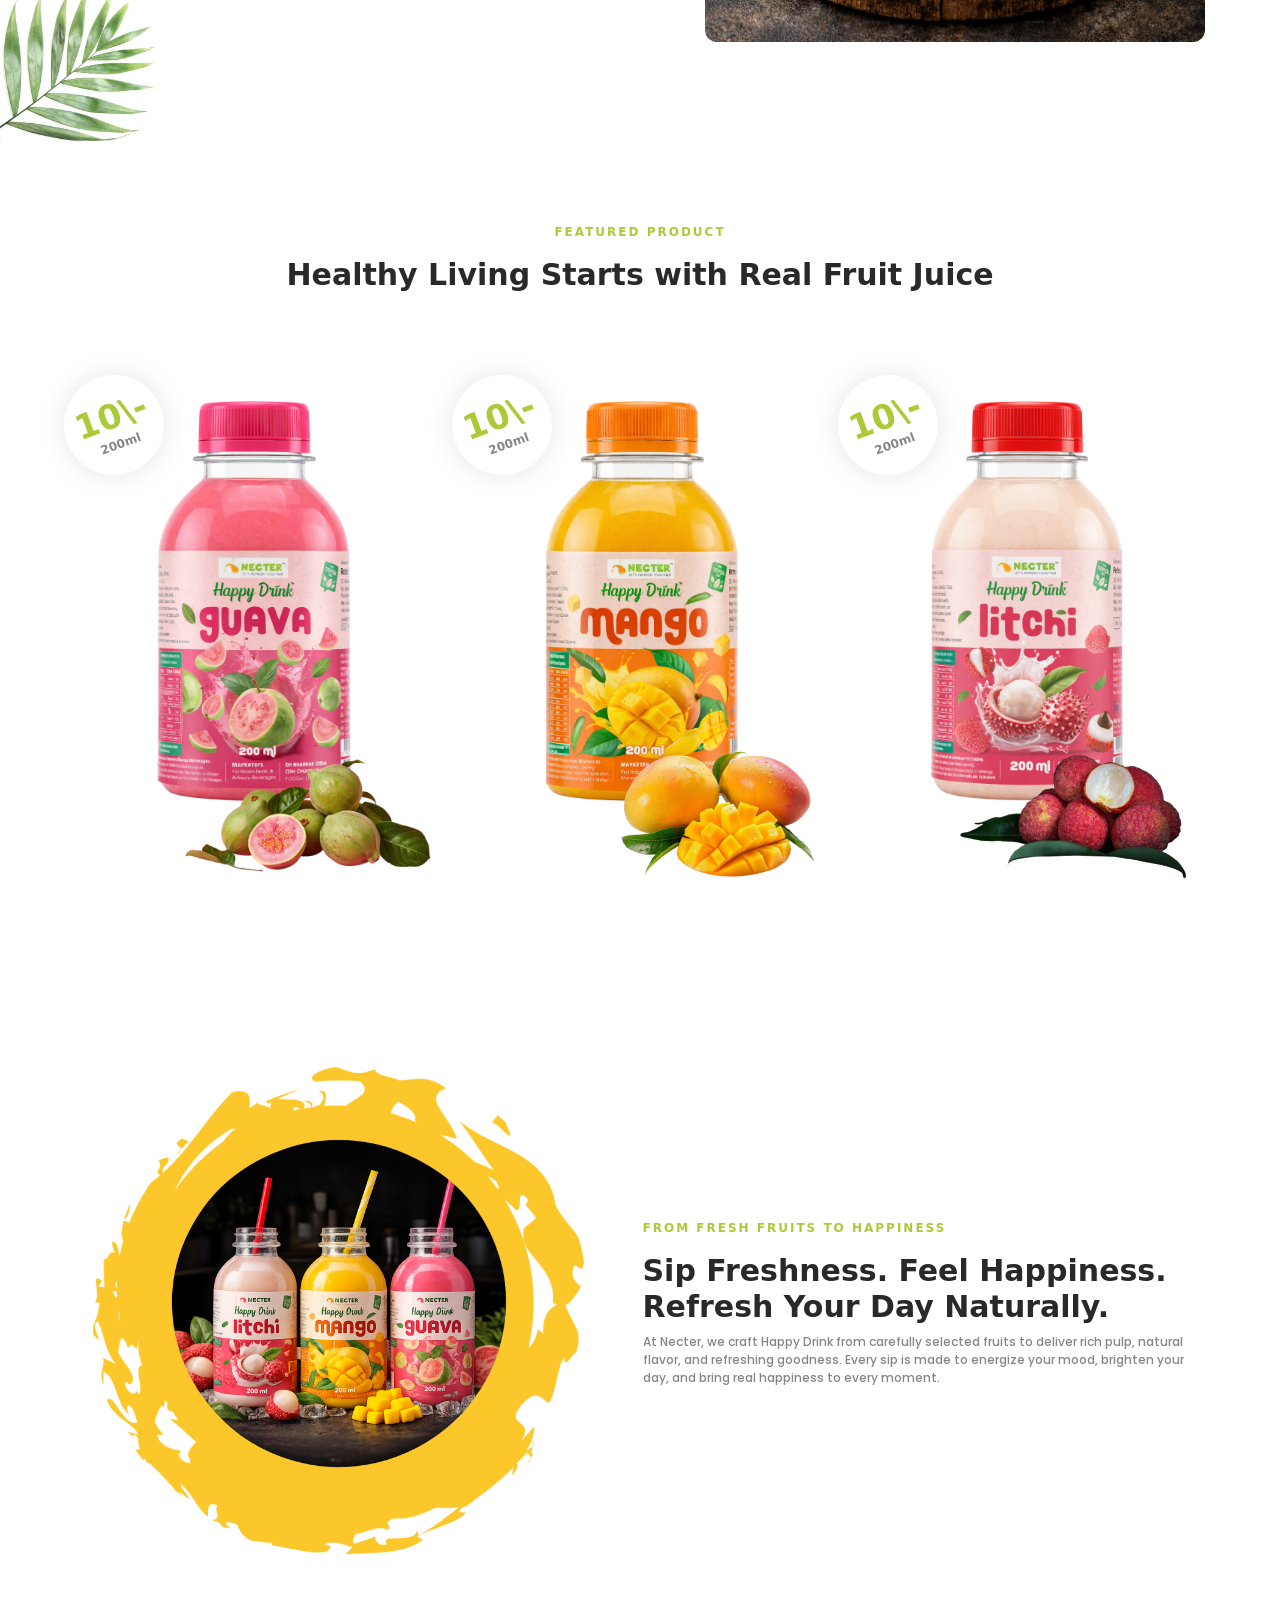
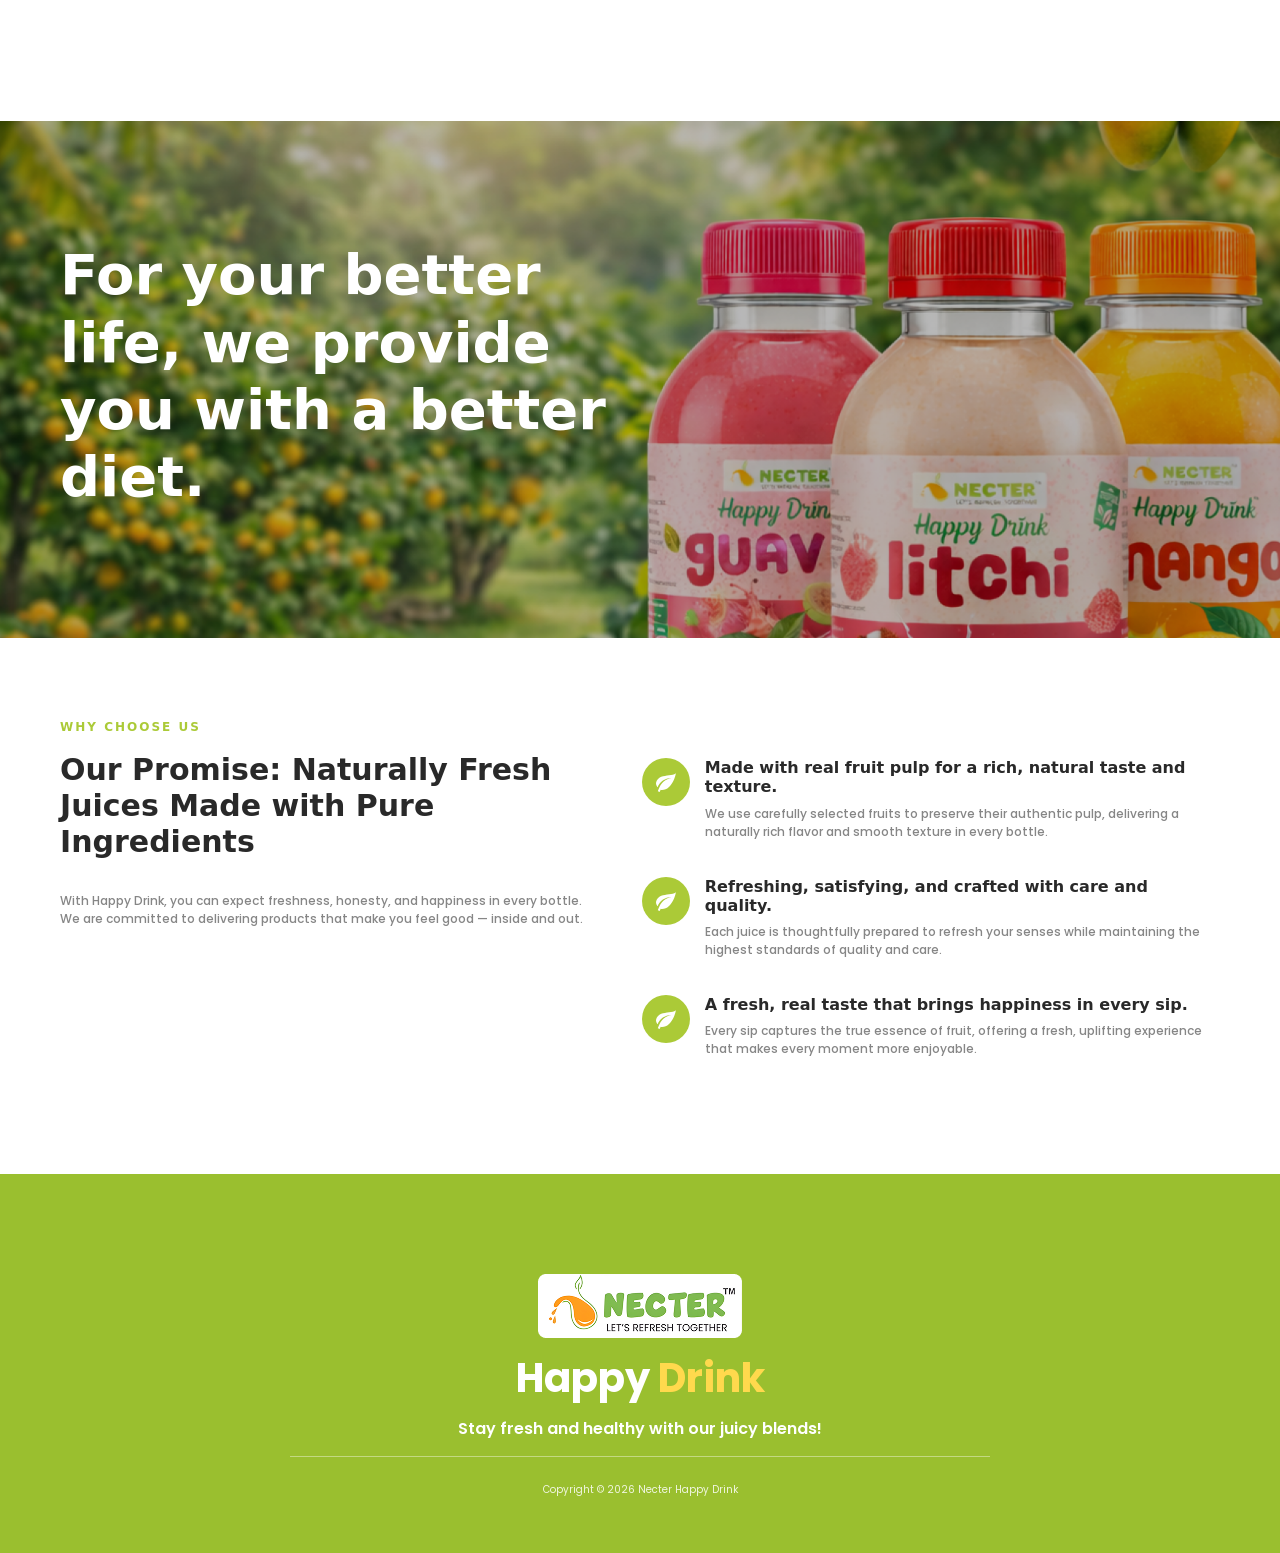
==== commit bb4c1311: "price changes" ====
--- a/index.html
+++ b/index.html
@@ -12,8 +12,18 @@
       rel="stylesheet"
       href="https://cdnjs.cloudflare.com/ajax/libs/font-awesome/6.5.1/css/all.min.css"
     />
-    <title>home</title>
-     <link rel="icon" type="image/x-icon" href="./images/fav_icon.png">
+    <title>Necter Happy Drink | Fresh Fruit Juice & Healthy Drinks</title>
+
+    <meta
+      name="description"
+      content="Necter Happy Drink offers refreshing fruit juices made from natural fruits like mango, guava and litchi. Enjoy healthy, tasty and refreshing drinks every day."
+    />
+
+    <meta
+      name="keywords"
+      content="fruit juice, mango juice, guava juice, litchi juice, healthy drinks, natural juice, refreshing drinks, Necter Happy Drink, fruit beverage India"
+    />
+    <link rel="icon" type="image/x-icon" href="./images/fav_icon.png" />
   </head>
   <body>
     <section>
@@ -44,7 +54,7 @@
 
         <div class="background_overlay"></div>
         <div class="custom_container">
-          <header class="main-header">
+            <header class="main-header">
             <nav class="navbar navbar-expand-lg">
               <div class="container main-navbar">
                 <!-- Logo -->
@@ -84,13 +94,7 @@
 
                   <!-- Button -->
                   <div class="header-btn">
-                    <a
-                      href="https://wa.me/9898664409?text=Hey%20there%21%20I'd%20love%20to%20Know%20more%20about%20this%20product"
-                      class="contact_btn"
-                    >
-                      <img src="./images/ic--baseline-whatsapp.svg" alt="" />
-                      Contact us</a
-                    >
+                    <a href="https://wa.me/9898664409?text=Hey%20there%21%20I'd%20love%20to%20Know%20more%20about%20this%20product" class="contact_btn"> <img src="./images/ic--baseline-whatsapp.svg" alt="">  Contact us</a>
                   </div>
                 </div>
               </div>
@@ -103,10 +107,9 @@
               Happy Moments Start with <br />Happy Drinks.
             </h1>
             <div class="main_display_img">
-
               <!-- Yellow Background -->
               <div class="yellow-bg">
-                <img src="./images/yellow_bg.png">
+                <img src="./images/yellow_bg.png" />
               </div>
               <!-- Left -->
               <div class="bottle-wrap bottle-left">
@@ -195,7 +198,7 @@
             <div class="flavour_card">
               <div class="price_tag">
                 <div>
-                  <h3 class="pr_value">20\-</h3>
+                  <h3 class="pr_value">10\-</h3>
                   <p class="pr_volume">200ml</p>
                 </div>
               </div>
@@ -214,7 +217,7 @@
             <div class="flavour_card">
               <div class="price_tag">
                 <div>
-                  <h3 class="pr_value">20\-</h3>
+                  <h3 class="pr_value">10\-</h3>
                   <p class="pr_volume">200ml</p>
                 </div>
               </div>
@@ -237,7 +240,7 @@
             <div class="flavour_card">
               <div class="price_tag">
                 <div>
-                  <h3 class="pr_value">20\-</h3>
+                  <h3 class="pr_value">10\-</h3>
                   <p class="pr_volume">200ml</p>
                 </div>
               </div>
